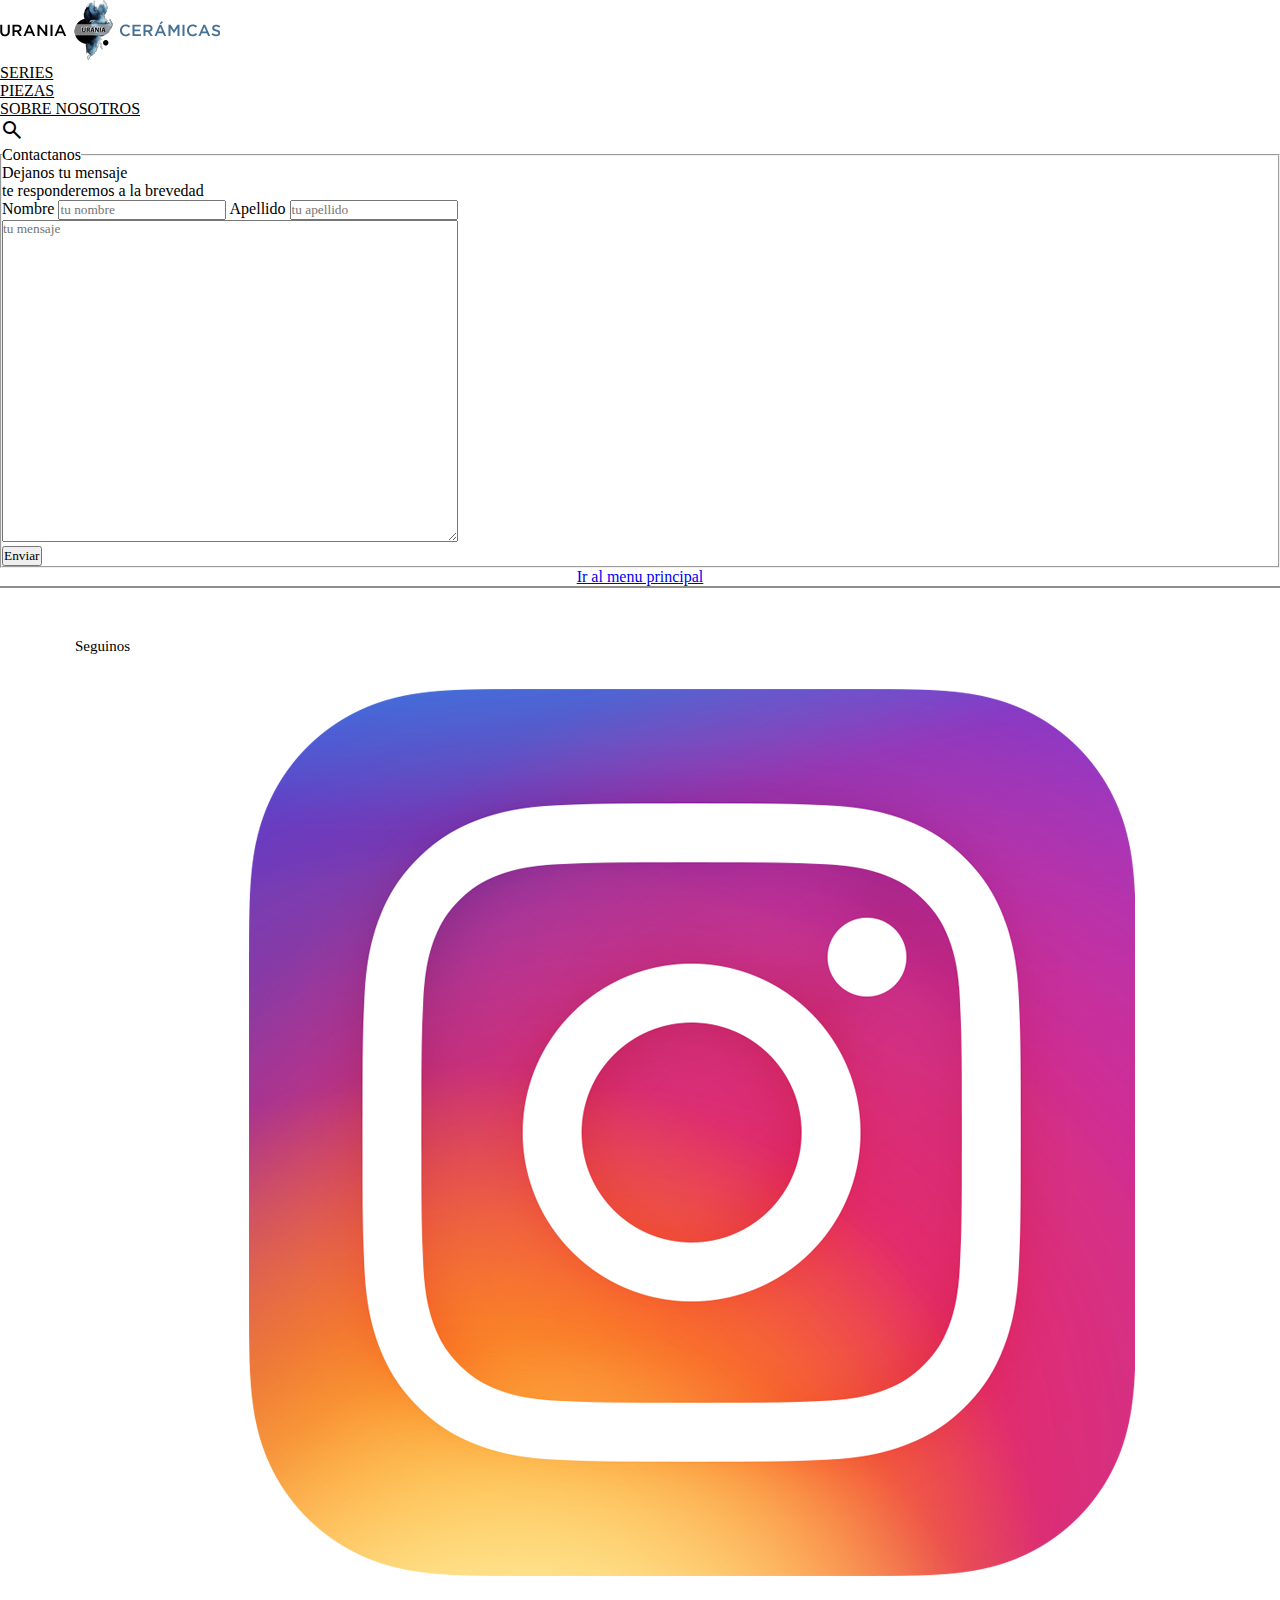
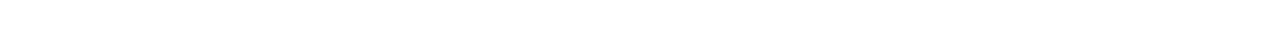
==== pages/contacto.html @ b4efe3e2 "primer archivo del repositorio" ====
<!DOCTYPE html>
<html lang="en">
<head>
    <meta charset="UTF-8">
    <meta http-equiv="X-UA-Compatible" content="IE=edge">
    <meta name="viewport" content="width=device-width, initial-scale=1.0">
    <title>Contacto Urania</title>
    <link rel="stylesheet" href="../estilos.css">
    <link rel="preconnect" href="https://fonts.googleapis.com">
    <link rel="preconnect" href="https://fonts.gstatic.com" crossorigin>
    <link href="https://fonts.googleapis.com/css2?family=Montserrat:wght@100;400;600&display=swap" rel="stylesheet">
    <link rel="icon" href="https://tiendaurania.com/wp-content/uploads/2021/11/cropped-logo-32x32.png" sizes="32x32" /><link rel="icon" href="https://tiendaurania.com/wp-content/uploads/2021/11/cropped-logo-192x192.png" sizes="192x192" /><link rel="apple-touch-icon" href="https://tiendaurania.com/wp-content/uploads/2021/11/cropped-logo-180x180.png" />
    <link rel="stylesheet" href="https://fonts.googleapis.com/css2?family=Material+Symbols+Outlined:opsz,wght,FILL,GRAD@48,400,0,0" />
</head>
<body>
    <header> 
        <nav> 
            <div >
                <a href="../index.html">
                    <img class="logo" src="../imagenes/logo/logo-urania.png" alt="">
                </a>
            </div>   
            <menu id="subir"></menu>       
            <div class="nav_section_div">  
                <ul class="">                  
                    <li class="header_nav_li"><a href="./series.html">SERIES</a></li>
                    <li class="header_nav_li"><a href="./piezas.html">PIEZAS</a></li>
                    <li class="header_nav_li"><a href="./sobreNosotros.html">SOBRE NOSOTROS</a></li>
                    <li class="header_nav_li">
                        <span class="material-symbols-outlined">
                            search
                        </span>
                    </li>
                </ul>
            </div>                  
         </nav>       
    </header>
        <main>
            <fieldset class="fieldset">
                <legend class="contactanos">Contactanos</legend>
                <p>Dejanos tu mensaje</p>
                <p>te responderemos a la brevedad</p>
            
                <div class="formulario_contacto">
                    <label for="nombre">Nombre</label>
                
                    <input type="text" name="nombre"placeholder="tu nombre" required>
                    
                    <label for="apellido">Apellido</label>
                    
                    <input type="text" name="apellido" id="apellido"placeholder="tu apellido" required>
                </div>
               <textarea class="formulario_contacto" name="tu mensaje" id="" cols="60 20" rows="20"placeholder="tu mensaje" required></textarea>
                
                <div class="boton"><input type="submit" value="Enviar"></div>
               
            </fieldset>
        </main>

        <div class="menu"><a href="#subir">Ir al menu principal</a></div>
        <footer>
            <div class="footer_div">
                <ul class="footer_ul">
                    <li class="footer_li">Seguinos</li>
                    <li class="footer_li">
                        <a class="instagram_logo" href="https://www.instagram.com/urania_ceramicas/" target="_blank">
                            <img class="logo" src="../imagenes/logo/pngwing.com.png" alt=""></a>
                    </li>
                </ul> 
            </div>  
        </footer>
</body>
</html>
---- estilos.css ----
* {
    margin: 0;
    padding: 0;
    font-family: 'IBM Plex Serif', serif;
}

.urania{
    width: 150px;
}
.main_menu{
    margin-bottom: 0;
    padding: 0;
    
   
    
}
.main_menu li {
 list-style: none;
 font-size: 1rem;
 margin-left: 0.2rem;
 color: rgb(15, 15, 129);
 
 
 
}

/* mobile_first*/

#header{
    display: grid;
    grid-template-columns: 1fr;
    grid-template-rows: auto auto;
    row-gap: 10px;
    position: sticky;
    top: 20px;
    z-index: 100;
    background-color: rgba(255, 255, 251, 0.377);
    
    
    

}
nav{
    display: grid;
    grid-template-columns: 1fr;
    grid-template-rows: auto auto;
    justify-content: center;
    align-items: center;
   
}
.logo{
    justify-self: center;
}
.menu{
    justify-self: center;
   
   
}


ul li a {
    font-size: 10px;
    color: black
    
}
li :hover{
    color: rgb(15, 15, 129);
    
}
main{
    display: grid;
    grid-template-columns: 1fr;
    grid-template-rows: auto auto;

}

.back{
    overflow: hidden;
    border-top: 2px rgb(146, 141, 141) solid;
    margin-top: 10px;
    border-bottom: 2px rgb(146, 141, 141) solid;
}
.piezas_h1{
    font-size: 40px;
    color: rgb(15, 15, 129);
}
.piezas_h2{
    font-size: 27px;
    margin-top: -5px;
    color: rgb(15, 15, 129);
}
.div_novedades{
 position: absolute;
 margin-top: 140px;
 margin-left: 60px;
}

.novedades_1{
    font-size: 12px;
   
}
.novedades_2{
    border-top: 1px rgb(146, 141, 141) solid;
    font-size: 12px;
    
}
.novedades_t{
    position: absolute;
    justify-content: center;
    padding: 20px;
    background-color: rgba(146, 141, 141, 0.493);
    margin-top: 50px;
    margin-left: -10px;
    box-shadow: rgba(50, 50, 93, 0.25) 0px 6px 12px -2px, rgba(0, 0, 0, 0.3) 0px 3px 7px -3px;
   
}

.img_dripper{
    width: 100%;
   
   
    
}
.img_cup{
    width: 100%;
   
}
.dripper_descripcion{
    position: relative;
    top: 250px;
    width: 100%;
    padding: 10px;
    background-color: rgba(207, 205, 205, 0.562);
   
}
.cup_descripcion{
    position: relative;
    top: 250px;
    width: 100%;
    padding: 10px;
    background-color: rgba(207, 205, 205, 0.562);
    
}
#footer
{display: grid;
    grid-template-columns: 1fr;
    grid-template-rows: auto auto;
    row-gap: 10px;
}
    
.footer_div{
  height: 150px;
  border-top: 2px rgb(146, 141, 141) solid;
    
}
.footer_ul{
    display: flex;
    list-style: none;
    font-size: 10px;
    color: black;
    padding-top: 50px;
    justify-content: space-evenly;
    
}
.footer_ul :hover{
    color: rgb(15, 15, 129);
    
}

.ig_logo{
    width: 30px;
}
/* sobre nosotros*/
#grilla{
    display: grid;
    grid-template-columns: 1fr;
    grid-template-rows: auto auto;
}

.photo_size{
        width: 100%;
    }
.photo_size1{
        width: 100% ;
    }     

/* tablet y desktop */
@media (min-width: 768px ){
    .nav{
        grid-template-columns: auto auto;

        justify-content: space-around;
        
      
    }
    .main_menu{
        display: flex;
        justify-content: space-between;
            
    }
    ul li a {
        font-size: 14px;
        
    }
}

@media (min-width: 1028px )
{
    .urania{
        width: 180px;
    }
    .main_menu{
        display: flex;
        justify-content: space-between;
        height: 70px;
        margin-top: 55px;
    }        
    ul li a {
        font-size: 16px;
        justify-content: space-between;
        
    }
    .piezas_h1{
        font-size: 45px;
        color: rgb(15, 15, 129);
    }
    .piezas_h2{
        font-size: 30px;
        margin-top: -5px;
        color: rgb(15, 15, 129);
    }    
    .div_novedades{
        margin-top: 300px;
        margin-left: 700px;
       }
   
    .img_dripper{
        width: 600px;
        
        transition: transform .2s;
    }
    
    .img_dripper:hover {
        transform: scale(1.1);
        

    }
    .img_cup{
        width: 600px;
        
        transition: transform .2s;
   
    }
    .img_cup:hover {
        transform: scale(1.1);
        

    }
    .novedades_1{
            display: flex;
            flex-direction: row;
            align-content: space-between;
            align-items: center;
            margin-right: 10px;
           

            
    }
    .novedades_2{
            display: flex;
            flex-direction: row;
            align-content: space-between;
            align-items: center;
            margin-left: 10px;
    }            
        
    .dripper_descripcion{
       background-color: white; 
       width: 50%;
       top: 0px;
       justify-content: center;
       font-size: 25px;
       margin-left: 20px;
       
       
        
    }
    .cup_descripcion{
        background-color: white; 
        width: 50%;
        top: 0px;
        justify-content: center;
        font-size: 25px;
        margin-left: 20px;
        order: 1;
    }
    .novedades_d{
        font-size: 16px;
        margin-top: 8px;
    }
    .footer_ul{
        font-size: 15px;
        
        
     
    }
    /* sobre nosotros*/
#grilla_sn{
    display: grid;
    grid-template-areas: 
    "cup space  descripcion"
    "cup plato  descripcion"
    "bowl bowl  descripcion";
    grid-template-columns: 1fr 1fr 2fr;
    grid-template-rows:  1fr 1fr 1fr;
    grid-column-gap: 20px;
    grid-row-gap: 10px;
    margin-left: 40px;
    
    
 }
 

 
 section#space{
     grid-area: space;
     background-color: rgba(207, 205, 205, 0.562);
     height: 200px;
 }
 section#descripcion{
     grid-area: descripcion;
     width: 400px;
     margin-left: 20px;
     
     

 }
 section#plato{
     grid-area: plato;
     height: 300px;
     justify-content: space-between;
     overflow: hidden;
 }

 section#cup{
     grid-area: cup;
    background-color: rgba(207, 205, 205, 0.562);
 }

 section#bowl{
     grid-area: bowl;
     background-color: rgba(207, 205, 205, 0.562);
     justify-content: right;
     height: 300px;
    }

    .photo_size{
            width: 300px;
            
        }
   
        
    .photo_size1{
            width: 500px ;
        } 
       
    .section_sobre_nosotros{
        margin-top: 180px;
        padding: 20px;
    }
    .sn_titulo{
        font-size: 40px;
        margin-bottom: 30px;
    }
    .sn_parrafo{
        font-size: 14px;
        margin-top: 10px;
    }
}
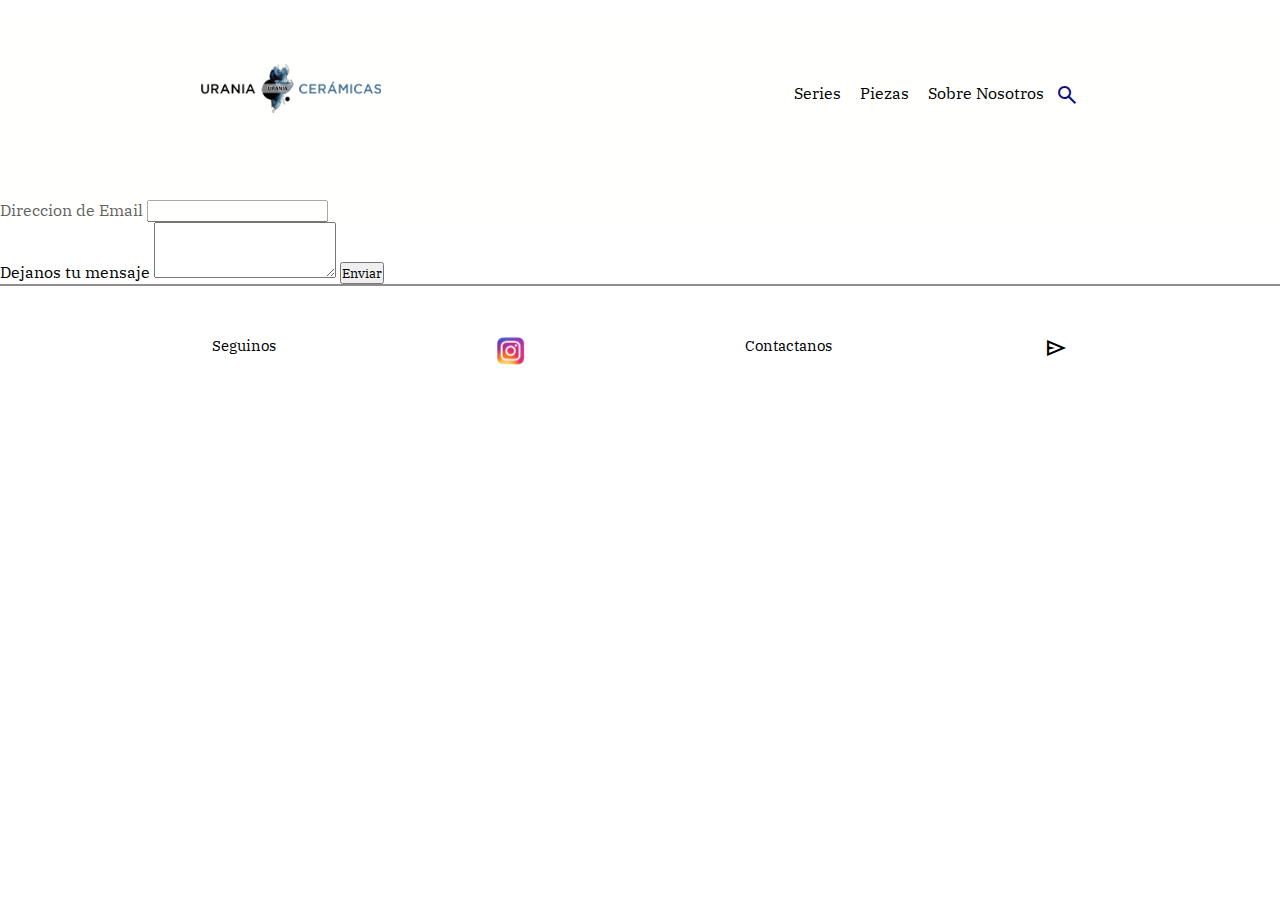
==== commit 1eb4ae0d: "cuatro archivo de mi proyecto" ====
--- a/pages/contacto.html
+++ b/pages/contacto.html
@@ -4,70 +4,90 @@
     <meta charset="UTF-8">
     <meta http-equiv="X-UA-Compatible" content="IE=edge">
     <meta name="viewport" content="width=device-width, initial-scale=1.0">
-    <title>Contacto Urania</title>
-    <link rel="stylesheet" href="../estilos.css">
+    <title>Urania Ceramicas</title>
+ 
+    <!-- favicon--> 
+    <link rel="icon" href="https://tiendaurania.com/wp-content/uploads/2021/11/cropped-logo-32x32.png" sizes="32x32" /><link rel="icon" href="https://tiendaurania.com/wp-content/uploads/2021/11/cropped-logo-192x192.png" sizes="192x192" /><link rel="apple-touch-icon" href="https://tiendaurania.com/wp-content/uploads/2021/11/cropped-logo-180x180.png" />
+    <!-- fuente--> 
+    <link rel="stylesheet" href="https://fonts.googleapis.com/css2?family=Material+Symbols+Outlined:opsz,wght,FILL,GRAD@48,400,0,0" />
+    <link rel="stylesheet" href="https://fonts.googleapis.com/css2?family=Material+Symbols+Outlined:opsz,wght,FILL,GRAD@48,400,0,0" />
+     <!-- iconos--> 
     <link rel="preconnect" href="https://fonts.googleapis.com">
     <link rel="preconnect" href="https://fonts.gstatic.com" crossorigin>
-    <link href="https://fonts.googleapis.com/css2?family=Montserrat:wght@100;400;600&display=swap" rel="stylesheet">
-    <link rel="icon" href="https://tiendaurania.com/wp-content/uploads/2021/11/cropped-logo-32x32.png" sizes="32x32" /><link rel="icon" href="https://tiendaurania.com/wp-content/uploads/2021/11/cropped-logo-192x192.png" sizes="192x192" /><link rel="apple-touch-icon" href="https://tiendaurania.com/wp-content/uploads/2021/11/cropped-logo-180x180.png" />
-    <link rel="stylesheet" href="https://fonts.googleapis.com/css2?family=Material+Symbols+Outlined:opsz,wght,FILL,GRAD@48,400,0,0" />
+    <link href="https://fonts.googleapis.com/css2?family=IBM+Plex+Serif:ital,wght@0,100;0,300;0,500;1,300&display=swap" rel="stylesheet">
+  <!-- CSS only -->
+<link href="https://cdn.jsdelivr.net/npm/bootstrap@5.2.2/dist/css/bootstrap.min.css" rel="stylesheet" integrity="sha384-Zenh87qX5JnK2Jl0vWa8Ck2rdkQ2Bzep5IDxbcnCeuOxjzrPF/et3URy9Bv1WTRi" crossorigin="anonymous">
+    
+<link rel="stylesheet" href="../estilos.css">
+
 </head>
-<body>
-    <header> 
-        <nav> 
-            <div >
+<body id="body_grid">
+    <header id="header"> 
+        <nav class="nav"> 
+            <!-- div logo--> 
+            <div class="logo">
                 <a href="../index.html">
-                    <img class="logo" src="../imagenes/logo/logo-urania.png" alt="">
+                    <img class="urania" src="../imagenes/logo/logo-urania.png" alt="">
                 </a>
-            </div>   
-            <menu id="subir"></menu>       
-            <div class="nav_section_div">  
-                <ul class="">                  
-                    <li class="header_nav_li"><a href="./series.html">SERIES</a></li>
-                    <li class="header_nav_li"><a href="./piezas.html">PIEZAS</a></li>
-                    <li class="header_nav_li"><a href="./sobreNosotros.html">SOBRE NOSOTROS</a></li>
-                    <li class="header_nav_li">
+            </div>    
+             <!-- div container listas-->       
+            <div class="menu">  
+                <ul class=" main_menu">                  
+                    <li class="series"><a href="./series.html">Series</a></li>
+                    <li class="piezas"><a href="./piezas.html">Piezas</a></li>
+                    <li class="sobre_nosotros"><a href="./sobreNosotros.html">Sobre Nosotros</a></li>
+                    
+                    <li class="buscar">
                         <span class="material-symbols-outlined">
                             search
                         </span>
                     </li>
-                </ul>
-            </div>                  
+                </ul>    
+            </div>            
          </nav>       
-    </header>
+    </header>  
         <main>
-            <fieldset class="fieldset">
-                <legend class="contactanos">Contactanos</legend>
-                <p>Dejanos tu mensaje</p>
-                <p>te responderemos a la brevedad</p>
-            
-                <div class="formulario_contacto">
-                    <label for="nombre">Nombre</label>
+            <div class="container">
+                <div class="mb-3">
+                    <label for="exampleInputEmail1" class="form-label">Direccion de Email</label>
+                    <input type="email" class="form-control" id="exampleInputEmail1" aria-describedby="emailHelp">
+                    
+                </div>
+                <div class="mb-3">
+                    <label for="exampleFormControlTextarea1" class="form-label">Dejanos tu mensaje</label>
+                    <textarea class="form-control" id="exampleFormControlTextarea1" rows="3"></textarea>
                 
-                    <input type="text" name="nombre"placeholder="tu nombre" required>
+                <button type="submit" class="btn btn-default">Enviar</button>
+                </form>
+                
                     
-                    <label for="apellido">Apellido</label>
-                    
-                    <input type="text" name="apellido" id="apellido"placeholder="tu apellido" required>
-                </div>
-               <textarea class="formulario_contacto" name="tu mensaje" id="" cols="60 20" rows="20"placeholder="tu mensaje" required></textarea>
                 
-                <div class="boton"><input type="submit" value="Enviar"></div>
-               
-            </fieldset>
+                </div> 
+            </div>
         </main>
 
-        <div class="menu"><a href="#subir">Ir al menu principal</a></div>
-        <footer>
-            <div class="footer_div">
-                <ul class="footer_ul">
-                    <li class="footer_li">Seguinos</li>
-                    <li class="footer_li">
-                        <a class="instagram_logo" href="https://www.instagram.com/urania_ceramicas/" target="_blank">
-                            <img class="logo" src="../imagenes/logo/pngwing.com.png" alt=""></a>
-                    </li>
-                </ul> 
-            </div>  
-        </footer>
-</body>
+    </main>
+    <!-- footer--> 
+    <footer>
+        <div class="footer_div">
+            <ul class="footer_ul">
+                <li class="footer_li">Seguinos</li>
+                <li class="footer_li">
+                    <a class="instagram_logo" href="https://www.instagram.com/urania_ceramicas/" target="_blank">
+                        <img class="ig_logo" src="../imagenes/logo/pngwing.com.png" alt=""></a>        
+                </li>
+                <li class="footer_li">Contactanos</li>
+                <li class="footer_li">
+                    <span class="material-symbols-outlined">
+                        send
+                        </span>
+                </li>
+            </ul> 
+        </div> 
+    </footer>
+
+   <!-- JavaScript Bundle with Popper -->
+<script src="https://cdn.jsdelivr.net/npm/bootstrap@5.2.2/dist/js/bootstrap.bundle.min.js" integrity="sha384-OERcA2EqjJCMA+/3y+gxIOqMEjwtxJY7qPCqsdltbNJuaOe923+mo//f6V8Qbsw3" crossorigin="anonymous"></script>     
+      
+
 </html>--- a/estilos.css
+++ b/estilos.css
@@ -19,6 +19,7 @@
  font-size: 1rem;
  margin-left: 0.2rem;
  color: rgb(15, 15, 129);
+ 
  
  
  
@@ -35,6 +36,7 @@
     top: 20px;
     z-index: 100;
     background-color: rgba(255, 255, 251, 0.377);
+    height: 200px;
     
     
     
@@ -47,6 +49,7 @@
     justify-content: center;
     align-items: center;
    
+   
 }
 .logo{
     justify-self: center;
@@ -60,11 +63,16 @@
 
 ul li a {
     font-size: 10px;
-    color: black
-    
-}
+    color: black;
+    text-decoration: none;
+    padding-left: 8px;
+    padding-right: 8px;
+    
+}
+
 li :hover{
     color: rgb(15, 15, 129);
+    
     
 }
 main{
@@ -182,30 +190,105 @@
     }
 .photo_size1{
         width: 100% ;
-    }     
+    } 
+    .section_sobre_nosotros{
+        padding: 30px;
+    }
+    .sn_titulo{
+        font-size: 50px;
+    } 
+    .sn_parrafo{
+        font-size: 12px;
+    }
+
+/* cups*/   
+.main_section_cups{
+    display: grid;
+    grid-template-columns: 1fr ;
+    grid-template-rows: auto auto auto;
+    grid-row-gap: 20px;
+}
+.section_cups{
+    width: 100%;
+
+
+}
+.cups_t{
+    font-size: 50px;
+}
+.cups_d{
+    font-size: 12px;
+    width: 250px;
+    margin-top: 5px;
+
+}
+.cups_desc{
+    padding: 25px;
+
+}
+.cup_name{
+    font-size: 15px;
+    position: absolute;
+    padding-top: 20px;
+    padding-left: 25px;
+    
+}
+/* Series*/
+.section_series{
+    display: grid;
+    grid-template-columns: 1fr;
+    grid-template-rows: 5 auto;
+}
+
+.serie_photo_size1{
+    width: 100%;
+}
+.h2_series{
+    width: 300px;
+    font-size: 50px;
+    padding: 30px;
+}
+/* Piezas*/
+.section_piezas{
+    display: grid;
+    grid-template-columns: 1fr;
+    grid-template-rows: 9 auto;
+    grid-gap: 20px;
+}
+.pieza_foto_size{
+    width: 100%;
+}
+
+@media (max-width: 980px ){
+    /* Sobre Nosotros oculto mobile*/
+    .photo_size{
+        display: none;
+    }
+    /* Series oculto mobile*/
+    .serie_photo_size{
+    display: none;}
+}
+        
+      
+    
 
 /* tablet y desktop */
 @media (min-width: 768px ){
-    .nav{
+    
+    nav{
         grid-template-columns: auto auto;
 
         justify-content: space-around;
         
       
     }
-    .main_menu{
-        display: flex;
-        justify-content: space-between;
-            
-    }
+ 
     ul li a {
         font-size: 14px;
         
     }
-}
-
-@media (min-width: 1028px )
-{
+    
+
     .urania{
         width: 180px;
     }
@@ -236,6 +319,9 @@
    
     .img_dripper{
         width: 600px;
+        margin-right: 20px;
+        padding-top: 20px;
+        padding-bottom: 20px;
         
         transition: transform .2s;
     }
@@ -247,6 +333,9 @@
     }
     .img_cup{
         width: 600px;
+        margin-left: 20px;
+        padding-top: 20px;
+        padding-bottom: 20px;
         
         transition: transform .2s;
    
@@ -376,5 +465,122 @@
         font-size: 14px;
         margin-top: 10px;
     }
-}
-
+    .video{
+        width: 300px;
+       
+        
+
+    }
+    /* cups*/   
+.main_section_cups{
+    display: grid;
+    grid-template-columns: 1fr 1fr;
+    grid-template-rows: auto auto auto;
+    margin-left: 180px;
+    grid-row-gap: 20px;
+
+}
+.section_cups{
+    width: 400px;
+    transition: transform .2s;
+}
+.section_cups:hover{
+    transform: scale(1.1);
+    }
+.cups_t{
+    font-size: 50px;
+    padding-top: 100px;
+    padding-left: 10px;     
+
+}
+.cups_d{
+    font-size: 14px;
+    width: 400px;
+    padding-left: 10px;
+    padding-top: 5px;
+}
+.cup_name{
+    position: absolute;
+    padding-top: 190px;
+    padding-left: 15px;
+    background-color: rgba(207, 205, 205, 0.562);
+    font-size: 18px;
+    color: black;
+
+}
+.cup_name:hover{
+    color: rgb(15, 15, 129);
+
+}
+/* Series*/
+.section_series{
+    display: grid;
+    grid-template-columns: 3 fr;
+    grid-template-rows: 5 auto;
+    grid-row-gap: 30px;
+    grid-column-gap: 50px;
+    margin-left: 20px;
+}
+.serie_photo_size{
+    width: 400px;
+    transition: transform .2s;
+}
+.serie_photo_size:hover{
+    transform: scale(1.1);
+}
+.serie_photo_size1{
+    width: 400px;
+    transition: transform .2s;
+}
+.serie_photo_size1:hover{
+    transform: scale(1.1);
+}
+.h2_series{
+    width: 280px;
+    font-size: 48px;
+    padding: 30px;
+    background-color: rgba(207, 205, 205, 0.562);
+    position: absolute;
+}
+/* Piezas*/
+.section_piezas{
+    display: grid;
+    grid-template-columns: 1fr 1fr 1fr;
+    grid-template-rows: 1fr ;
+    grid-gap: 20px;
+    
+   
+}
+.h2_piezas_n{
+    font-size: 50px;
+    width: 380px;
+    height: 100px;
+    padding: 20px;
+    margin-bottom: 40px;
+}
+.piezas_t{
+    font-size: 20px;
+}
+.piezas_p{
+    font-size: 12px;
+    margin-top: 5px;
+}
+.piezas_desc{
+    position: absolute;
+    background-color: rgba(207, 205, 205, 0.562);
+    padding-top: 80px;
+    padding-left: 20px;
+    padding-bottom: 40px;
+    width: 280px;
+}
+.piezas_descr{
+    position: relative;
+    padding-top: 30px;
+    background-color: rgba(207, 205, 205, 0.562);
+    width: 280px;
+}
+}
+
+
+
+
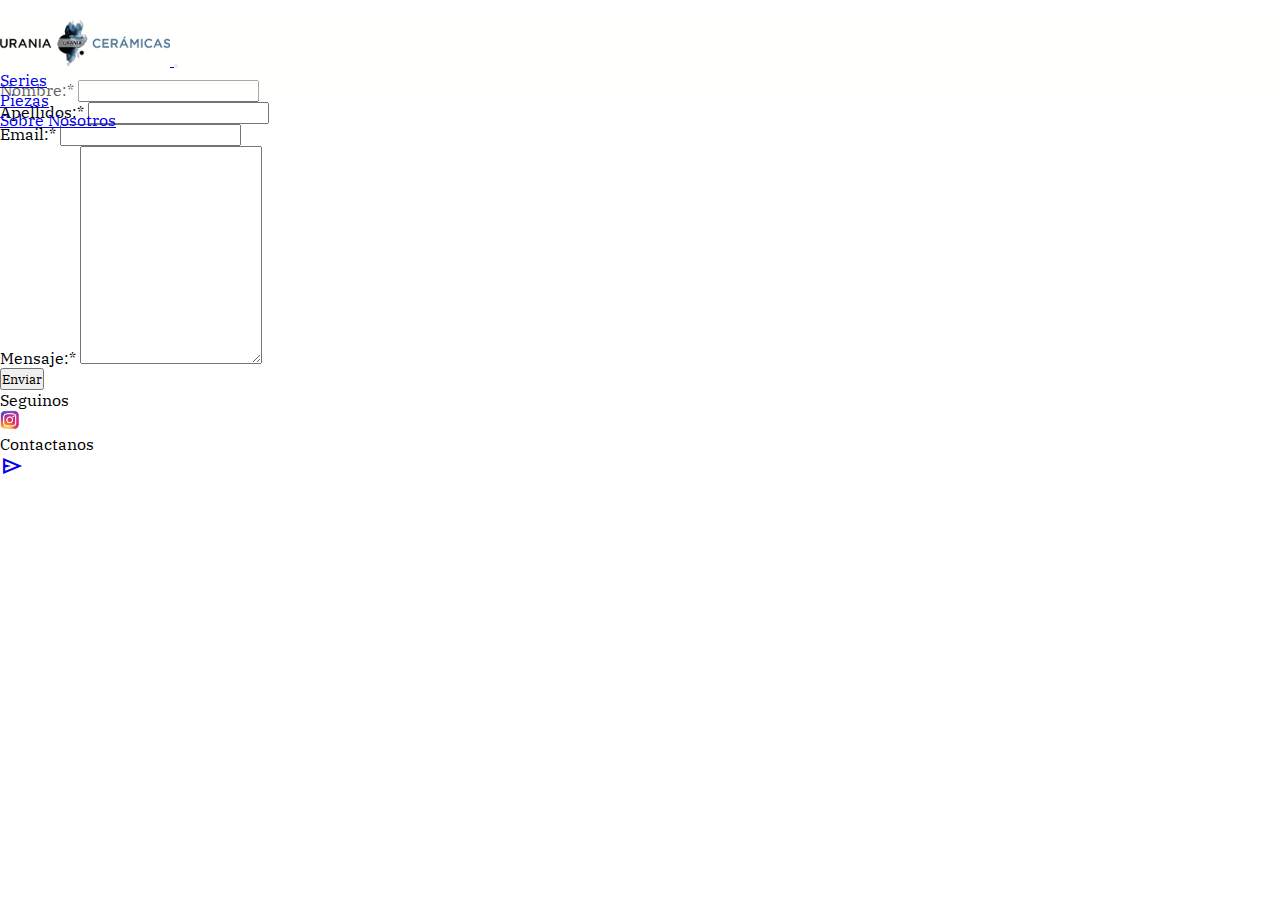
==== commit 80fb5ec3: "archivos von bootstrap entrega" ====
--- a/pages/contacto.html
+++ b/pages/contacto.html
@@ -4,7 +4,7 @@
     <meta charset="UTF-8">
     <meta http-equiv="X-UA-Compatible" content="IE=edge">
     <meta name="viewport" content="width=device-width, initial-scale=1.0">
-    <title>Urania Ceramicas</title>
+    <title>Contacto Urania</title>
  
     <!-- favicon--> 
     <link rel="icon" href="https://tiendaurania.com/wp-content/uploads/2021/11/cropped-logo-32x32.png" sizes="32x32" /><link rel="icon" href="https://tiendaurania.com/wp-content/uploads/2021/11/cropped-logo-192x192.png" sizes="192x192" /><link rel="apple-touch-icon" href="https://tiendaurania.com/wp-content/uploads/2021/11/cropped-logo-180x180.png" />
@@ -17,77 +17,90 @@
     <link href="https://fonts.googleapis.com/css2?family=IBM+Plex+Serif:ital,wght@0,100;0,300;0,500;1,300&display=swap" rel="stylesheet">
   <!-- CSS only -->
 <link href="https://cdn.jsdelivr.net/npm/bootstrap@5.2.2/dist/css/bootstrap.min.css" rel="stylesheet" integrity="sha384-Zenh87qX5JnK2Jl0vWa8Ck2rdkQ2Bzep5IDxbcnCeuOxjzrPF/et3URy9Bv1WTRi" crossorigin="anonymous">
-    
+  <!-- Hoja de Estilos -->  
 <link rel="stylesheet" href="../estilos.css">
 
 </head>
-<body id="body_grid">
-    <header id="header"> 
-        <nav class="nav"> 
-            <!-- div logo--> 
-            <div class="logo">
-                <a href="../index.html">
-                    <img class="urania" src="../imagenes/logo/logo-urania.png" alt="">
-                </a>
-            </div>    
-             <!-- div container listas-->       
-            <div class="menu">  
-                <ul class=" main_menu">                  
-                    <li class="series"><a href="./series.html">Series</a></li>
-                    <li class="piezas"><a href="./piezas.html">Piezas</a></li>
-                    <li class="sobre_nosotros"><a href="./sobreNosotros.html">Sobre Nosotros</a></li>
-                    
-                    <li class="buscar">
-                        <span class="material-symbols-outlined">
-                            search
-                        </span>
-                    </li>
-                </ul>    
-            </div>            
-         </nav>       
+<body>
+    <header > 
+       <!-- Nav con Bootstrap -->    
+       <nav class="navbar navbar-expand-lg bg-light">
+        <div class="container-fluid mx-3">
+          <a class="navbar-brand" href="../index.html">
+            <img src="../imagenes/logo/logo-urania.png" alt="logo" width="170">
+          </a>
+          <button class="navbar-toggler" type="button" data-bs-toggle="collapse" data-bs-target="#navbarNav" aria-controls="navbarNav" aria-expanded="false" aria-label="Toggle navigation">
+            <span class="navbar-toggler-icon"></span>
+          </button>
+          <div class="collapse navbar-collapse justify-content-end" id="navbarNav">
+            <ul class="navbar-nav">
+              <li class="nav-item">
+                <a class="nav-link active" aria-current="page" href="./series.html">Series</a>
+              </li>
+              <li class="nav-item">
+                <a class="nav-link active" aria-current="page" href="./piezas.html">Piezas</a>
+              </li>
+              <li class="nav-item">
+                <a class="nav-link active" aria-current="page" href="./sobreNosotros.html">Sobre Nosotros</a>
+              </li>
+           </ul>
+          </div>
+        </div>
+       </nav>
     </header>  
-        <main>
-            <div class="container">
-                <div class="mb-3">
-                    <label for="exampleInputEmail1" class="form-label">Direccion de Email</label>
-                    <input type="email" class="form-control" id="exampleInputEmail1" aria-describedby="emailHelp">
-                    
-                </div>
-                <div class="mb-3">
-                    <label for="exampleFormControlTextarea1" class="form-label">Dejanos tu mensaje</label>
-                    <textarea class="form-control" id="exampleFormControlTextarea1" rows="3"></textarea>
-                
-                <button type="submit" class="btn btn-default">Enviar</button>
-                </form>
-                
-                    
-                
-                </div> 
+     <!-- main-->
+    <main>
+      <div class="container">   
+        <form class="form-row  mt-1" >
+          <div class="col-md-4 mb-3 mt-5">
+              <label for="validarNombre">Nombre:<span class="red">*</span></label>
+              <input type="text" class="form-control" id="validarNombre" name="validarNombre" required>
+          </div>
+          <div class="form-row">
+              <div class="col-md-4 mb-5 mt-3">
+                  <label for="validarApellidos">Apellidos:<span class="red">*</span></label>
+                  <input type="text" class="form-control" id="validarApellidos" name="validarApellidos" required>
+              </div>
+          </div>
+          <div class="form-row">
+              <div class="col-md-4 mb-5 mt-3">
+                  <label for="validarEmail">Email:<span class="red">*</span></label>
+                  <input type="email" class="form-control" id="validarEmail" name="validarEmail" required>
+              </div>
+          </div>
+          <div class="form-group mb-5 mt-5">
+              <label for="validationMensaje">Mensaje:<span class="red">*</span></label>
+              <textarea class="form-control" id="validationMensaje" name="validationMensaje" rows="12" min="25" required></textarea>
+          </div>
+          <div class="form-group mt-5 mb-5">
+              <button class="btn btn-light" type="submit" name="submit">Enviar</button> 
+          </div>
+        </form>
+      </div>  
+    </main>
+  <!-- footer--> 
+  <footer class="text-center footer-style">
+    <div class=" container-fluid">
+        <div class="row">
+            <div class="col-md-6 footer-col mt-3 mb-3">
+                <p>Seguinos</p>
+                <a class="instagram_logo" href="https://www.instagram.com/urania_ceramicas/" target="_blank">
+                <img class="img-ig" src="../imagenes/logo/pngwing.com.png" alt=""></a>
             </div>
-        </main>
-
-    </main>
-    <!-- footer--> 
-    <footer>
-        <div class="footer_div">
-            <ul class="footer_ul">
-                <li class="footer_li">Seguinos</li>
-                <li class="footer_li">
-                    <a class="instagram_logo" href="https://www.instagram.com/urania_ceramicas/" target="_blank">
-                        <img class="ig_logo" src="../imagenes/logo/pngwing.com.png" alt=""></a>        
-                </li>
-                <li class="footer_li">Contactanos</li>
-                <li class="footer_li">
+            <div class="col-md-6 footer-col  mt-3 mb-3">
+                <p>Contactanos</p>
+                <a href="./contacto.html">
                     <span class="material-symbols-outlined">
                         send
-                        </span>
-                </li>
-            </ul> 
-        </div> 
-    </footer>
+                    </span></a>
+            </div>
+        </div>
+    </div>
+  </footer>
+    
 
    <!-- JavaScript Bundle with Popper -->
-<script src="https://cdn.jsdelivr.net/npm/bootstrap@5.2.2/dist/js/bootstrap.bundle.min.js" integrity="sha384-OERcA2EqjJCMA+/3y+gxIOqMEjwtxJY7qPCqsdltbNJuaOe923+mo//f6V8Qbsw3" crossorigin="anonymous"></script>     
+  <script src="https://cdn.jsdelivr.net/npm/bootstrap@5.2.2/dist/js/bootstrap.bundle.min.js" integrity="sha384-OERcA2EqjJCMA+/3y+gxIOqMEjwtxJY7qPCqsdltbNJuaOe923+mo//f6V8Qbsw3" crossorigin="anonymous"></script>     
       
-
+</body>
 </html>--- a/estilos.css
+++ b/estilos.css
@@ -3,90 +3,28 @@
     padding: 0;
     font-family: 'IBM Plex Serif', serif;
 }
-
-.urania{
-    width: 150px;
-}
-.main_menu{
-    margin-bottom: 0;
-    padding: 0;
-    
-   
-    
-}
-.main_menu li {
- list-style: none;
- font-size: 1rem;
- margin-left: 0.2rem;
- color: rgb(15, 15, 129);
- 
- 
- 
- 
-}
-
 /* mobile_first*/
 
-#header{
-    display: grid;
-    grid-template-columns: 1fr;
-    grid-template-rows: auto auto;
-    row-gap: 10px;
+
+header{
     position: sticky;
     top: 20px;
     z-index: 100;
     background-color: rgba(255, 255, 251, 0.377);
-    height: 200px;
-    
-    
-    
-
-}
-nav{
-    display: grid;
-    grid-template-columns: 1fr;
-    grid-template-rows: auto auto;
-    justify-content: center;
-    align-items: center;
-   
-   
-}
-.logo{
-    justify-self: center;
-}
-.menu{
-    justify-self: center;
-   
-   
-}
-
-
-ul li a {
-    font-size: 10px;
-    color: black;
-    text-decoration: none;
-    padding-left: 8px;
-    padding-right: 8px;
-    
-}
-
-li :hover{
-    color: rgb(15, 15, 129);
-    
-    
-}
-main{
-    display: grid;
-    grid-template-columns: 1fr;
-    grid-template-rows: auto auto;
-
-}
+    height: 80px;
+    
+
+}
+body{
+    width: 100vw;
+}
+
 
 .back{
     overflow: hidden;
-    border-top: 2px rgb(146, 141, 141) solid;
-    margin-top: 10px;
+    margin-top: 15px;
     border-bottom: 2px rgb(146, 141, 141) solid;
+    
 }
 .piezas_h1{
     font-size: 40px;
@@ -99,8 +37,8 @@
 }
 .div_novedades{
  position: absolute;
- margin-top: 140px;
- margin-left: 60px;
+ margin-top: 150px;
+ margin-left: 40px;
 }
 
 .novedades_1{
@@ -112,25 +50,15 @@
     font-size: 12px;
     
 }
-.novedades_t{
-    position: absolute;
-    justify-content: center;
-    padding: 20px;
-    background-color: rgba(146, 141, 141, 0.493);
-    margin-top: 50px;
-    margin-left: -10px;
-    box-shadow: rgba(50, 50, 93, 0.25) 0px 6px 12px -2px, rgba(0, 0, 0, 0.3) 0px 3px 7px -3px;
-   
-}
 
 .img_dripper{
     width: 100%;
-   
-   
+    margin-top: -110px;  
     
 }
 .img_cup{
     width: 100%;
+    margin-top: -110px;
    
 }
 .dripper_descripcion{
@@ -149,68 +77,24 @@
     background-color: rgba(207, 205, 205, 0.562);
     
 }
-#footer
-{display: grid;
-    grid-template-columns: 1fr;
-    grid-template-rows: auto auto;
-    row-gap: 10px;
-}
-    
-.footer_div{
-  height: 150px;
-  border-top: 2px rgb(146, 141, 141) solid;
-    
-}
-.footer_ul{
-    display: flex;
-    list-style: none;
-    font-size: 10px;
-    color: black;
-    padding-top: 50px;
-    justify-content: space-evenly;
-    
-}
-.footer_ul :hover{
-    color: rgb(15, 15, 129);
-    
-}
-
-.ig_logo{
-    width: 30px;
+.img-ig{
+    width: 20px;
+   
 }
 /* sobre nosotros*/
-#grilla{
-    display: grid;
-    grid-template-columns: 1fr;
-    grid-template-rows: auto auto;
-}
-
-.photo_size{
-        width: 100%;
-    }
-.photo_size1{
-        width: 100% ;
-    } 
-    .section_sobre_nosotros{
-        padding: 30px;
-    }
-    .sn_titulo{
-        font-size: 50px;
-    } 
-    .sn_parrafo{
-        font-size: 12px;
-    }
+
+.sn_titulo{
+    font-size: 50px;
+} 
+.sn_parrafo{
+    font-size: 12px;
+}
+
 
 /* cups*/   
-.main_section_cups{
-    display: grid;
-    grid-template-columns: 1fr ;
-    grid-template-rows: auto auto auto;
-    grid-row-gap: 20px;
-}
+
 .section_cups{
     width: 100%;
-
 
 }
 .cups_t{
@@ -220,12 +104,8 @@
     font-size: 12px;
     width: 250px;
     margin-top: 5px;
-
-}
-.cups_desc{
-    padding: 25px;
-
-}
+}
+
 .cup_name{
     font-size: 15px;
     position: absolute;
@@ -233,6 +113,11 @@
     padding-left: 25px;
     
 }
+
+/* Bowls*/
+.img-responsive{
+    width: 100%;
+}
 /* Series*/
 .section_series{
     display: grid;
@@ -252,57 +137,119 @@
 .section_piezas{
     display: grid;
     grid-template-columns: 1fr;
-    grid-template-rows: 9 auto;
+    grid-template-rows: 6 auto;
     grid-gap: 20px;
+    margin-top: 100px;
 }
 .pieza_foto_size{
     width: 100%;
 }
-
-@media (max-width: 980px ){
-    /* Sobre Nosotros oculto mobile*/
-    .photo_size{
+.pieza_foto_size1{
+    width: 100%;
+}
+.h2_piezas_n{
+    font-size: 45px;
+   
+}
+
+
+@media (max-width: 768px ){
+     /* Index oculto mobile*/
+    .novedades_t{
+    display: none;
+       
+    }
+    .novedades_t1{
         display: none;
-    }
+           
+   }
+   
     /* Series oculto mobile*/
     .serie_photo_size{
     display: none;}
-}
+
+    /* Piezas oculto mobile*/
+    .piezas_desc{
+        display: none;
+    }
+    .pieza_foto_size1{
+        display: none;
+    }
+   
+}
+
+/* tablet */
+
+@media (min-width: 768px  ){
+    /* Index tablet */
+  
+    .novedades_1{
+        font-size: 14px;
+    
+    }
+    .novedades_2{    
+        font-size: 14px;    
+    }
+    .img_dripper{
+        width: 80%;
+        margin-top: -190px;
+        margin-left: 80px;    
+    }
+    .img_cup{
+        width: 80%;
+        margin-top: -150px;
+        margin-left: 80px;   
+    }
+    .dripper_descripcion{
+        position: relative;
+        top: 250px;
+        width: 100%;
+        padding: 10px;
+        background-color: rgba(207, 205, 205, 0.562);
+       
+    }
+    .cup_descripcion{
+        position: relative;
+        top: 250px;
+        width: 100%;
+        padding: 10px;
+        background-color: rgba(207, 205, 205, 0.562);
         
-      
-    
-
-/* tablet y desktop */
-@media (min-width: 768px ){
-    
-    nav{
-        grid-template-columns: auto auto;
-
-        justify-content: space-around;
-        
-      
     }
  
-    ul li a {
-        font-size: 14px;
-        
-    }
-    
-
-    .urania{
-        width: 180px;
-    }
-    .main_menu{
-        display: flex;
-        justify-content: space-between;
-        height: 70px;
-        margin-top: 55px;
-    }        
-    ul li a {
-        font-size: 16px;
-        justify-content: space-between;
-        
-    }
+    /* Sobre Nosotros Tablet */
+ 
+
+     /* Cups Tablet */
+   .section_cups{
+    width: 80%;
+    margin-left: 80px;
+   }
+   .cup_name{
+    background-color: rgba(146, 141, 141, 0.493);
+    padding: 10px;
+    margin-left: 10px;
+    margin-top: 10px;
+
+   }
+   /* Series Tablet */
+   /* Piezas Tablet */
+   .pieza_foto_size{
+    width: 80%;
+    margin-left: 80px;
+   }
+   .pieza_foto_size1{
+    width: 80%;
+    margin-left: 80px;
+   }
+   .h2_piezas_n{
+    margin-left: 30px;
+    font-size: 50px;
+   }
+}
+/* desktop */
+@media (min-width: 1024px ){
+
     .piezas_h1{
         font-size: 45px;
         color: rgb(15, 15, 129);
@@ -315,6 +262,7 @@
     .div_novedades{
         margin-top: 300px;
         margin-left: 700px;
+        position: absolute;
        }
    
     .img_dripper{
@@ -322,13 +270,12 @@
         margin-right: 20px;
         padding-top: 20px;
         padding-bottom: 20px;
-        
+        margin-top: 20px;
         transition: transform .2s;
     }
     
     .img_dripper:hover {
         transform: scale(1.1);
-        
 
     }
     .img_cup{
@@ -336,24 +283,45 @@
         margin-left: 20px;
         padding-top: 20px;
         padding-bottom: 20px;
-        
+        margin-top: 20px;
         transition: transform .2s;
    
     }
     .img_cup:hover {
         transform: scale(1.1);
-        
-
-    }
+    }    
+    .novedades_t{
+        position: absolute;
+        justify-content: center;
+        padding: 20px;
+        background-color: rgba(146, 141, 141, 0.493);
+        width: 100px;
+        margin-top: 50px;
+       margin-left: 70px;
+        box-shadow: rgba(50, 50, 93, 0.25) 0px 6px 12px -2px, rgba(0, 0, 0, 0.3) 0px 3px 7px -3px;   
+    }
+    .novedades_t1{
+        position: absolute;
+        justify-content: center;
+        padding: 20px;
+        background-color: rgba(146, 141, 141, 0.493);
+        width: 100px;
+        margin-top: 50px;
+       margin-left: 10px;
+        box-shadow: rgba(50, 50, 93, 0.25) 0px 6px 12px -2px, rgba(0, 0, 0, 0.3) 0px 3px 7px -3px;
+    }
+    
+    .novedades_d{
+        font-size: 16px;
+        margin-top: 8px;
+    }
+    
     .novedades_1{
             display: flex;
             flex-direction: row;
             align-content: space-between;
             align-items: center;
-            margin-right: 10px;
-           
-
-            
+            margin-right: 10px;        
     }
     .novedades_2{
             display: flex;
@@ -361,18 +329,14 @@
             align-content: space-between;
             align-items: center;
             margin-left: 10px;
-    }            
-        
+    }                 
     .dripper_descripcion{
        background-color: white; 
        width: 50%;
        top: 0px;
        justify-content: center;
        font-size: 25px;
-       margin-left: 20px;
-       
-       
-        
+       margin-left: 20px;   
     }
     .cup_descripcion{
         background-color: white; 
@@ -383,135 +347,47 @@
         margin-left: 20px;
         order: 1;
     }
-    .novedades_d{
-        font-size: 16px;
-        margin-top: 8px;
-    }
-    .footer_ul{
-        font-size: 15px;
-        
-        
-     
-    }
+
     /* sobre nosotros*/
-#grilla_sn{
-    display: grid;
-    grid-template-areas: 
-    "cup space  descripcion"
-    "cup plato  descripcion"
-    "bowl bowl  descripcion";
-    grid-template-columns: 1fr 1fr 2fr;
-    grid-template-rows:  1fr 1fr 1fr;
-    grid-column-gap: 20px;
-    grid-row-gap: 10px;
-    margin-left: 40px;
-    
-    
- }
- 
-
- 
- section#space{
-     grid-area: space;
-     background-color: rgba(207, 205, 205, 0.562);
-     height: 200px;
- }
- section#descripcion{
-     grid-area: descripcion;
-     width: 400px;
-     margin-left: 20px;
-     
-     
-
- }
- section#plato{
-     grid-area: plato;
-     height: 300px;
-     justify-content: space-between;
-     overflow: hidden;
- }
-
- section#cup{
-     grid-area: cup;
-    background-color: rgba(207, 205, 205, 0.562);
- }
-
- section#bowl{
-     grid-area: bowl;
-     background-color: rgba(207, 205, 205, 0.562);
-     justify-content: right;
-     height: 300px;
-    }
-
-    .photo_size{
-            width: 300px;
-            
+    .sn_titulo{
+        font-size: 50px;
+    } 
+    .sn_parrafo{
+        font-size: 12px;
+    }
+
+    /* cups*/   
+    .section_cups{
+        width: 400px;
+        transition: transform .2s;
+    }
+    .section_cups:hover{
+        transform: scale(1.1);
         }
-   
-        
-    .photo_size1{
-            width: 500px ;
-        } 
-       
-    .section_sobre_nosotros{
-        margin-top: 180px;
-        padding: 20px;
-    }
-    .sn_titulo{
-        font-size: 40px;
-        margin-bottom: 30px;
-    }
-    .sn_parrafo{
+    .cups_t{
+        font-size: 50px;
+        padding-top: 100px;
+        padding-left: 10px;     
+    }
+    .cups_d{
         font-size: 14px;
-        margin-top: 10px;
-    }
-    .video{
-        width: 300px;
-       
-        
-
-    }
-    /* cups*/   
-.main_section_cups{
-    display: grid;
-    grid-template-columns: 1fr 1fr;
-    grid-template-rows: auto auto auto;
-    margin-left: 180px;
-    grid-row-gap: 20px;
-
-}
-.section_cups{
-    width: 400px;
-    transition: transform .2s;
-}
-.section_cups:hover{
-    transform: scale(1.1);
-    }
-.cups_t{
-    font-size: 50px;
-    padding-top: 100px;
-    padding-left: 10px;     
-
-}
-.cups_d{
-    font-size: 14px;
-    width: 400px;
-    padding-left: 10px;
-    padding-top: 5px;
-}
-.cup_name{
-    position: absolute;
-    padding-top: 190px;
-    padding-left: 15px;
-    background-color: rgba(207, 205, 205, 0.562);
-    font-size: 18px;
-    color: black;
-
-}
-.cup_name:hover{
-    color: rgb(15, 15, 129);
-
-}
+        width: 400px;
+        padding-left: 10px;
+        padding-top: 5px;
+    }
+    .cup_name{
+        position: absolute;
+        padding-top: 190px;
+        padding-left: 15px;
+        background-color: rgba(207, 205, 205, 0.562);
+        font-size: 18px;
+        color: black;
+
+    }
+    .cup_name:hover{
+        color: rgb(15, 15, 129);
+
+    }
 /* Series*/
 .section_series{
     display: grid;
@@ -522,14 +398,16 @@
     margin-left: 20px;
 }
 .serie_photo_size{
-    width: 400px;
+    width: 380px;
+    margin: 5px;
     transition: transform .2s;
 }
 .serie_photo_size:hover{
     transform: scale(1.1);
 }
 .serie_photo_size1{
-    width: 400px;
+    width: 380px;
+    margin: 5px;
     transition: transform .2s;
 }
 .serie_photo_size1:hover{
@@ -546,7 +424,7 @@
 .section_piezas{
     display: grid;
     grid-template-columns: 1fr 1fr 1fr;
-    grid-template-rows: 1fr ;
+    grid-template-rows: auto auto ;
     grid-gap: 20px;
     
    
@@ -560,6 +438,7 @@
 }
 .piezas_t{
     font-size: 20px;
+    
 }
 .piezas_p{
     font-size: 12px;
@@ -573,14 +452,11 @@
     padding-bottom: 40px;
     width: 280px;
 }
-.piezas_descr{
-    position: relative;
-    padding-top: 30px;
-    background-color: rgba(207, 205, 205, 0.562);
-    width: 280px;
-}
-}
-
-
-
-
+
+ 
+
+}
+
+
+
+
